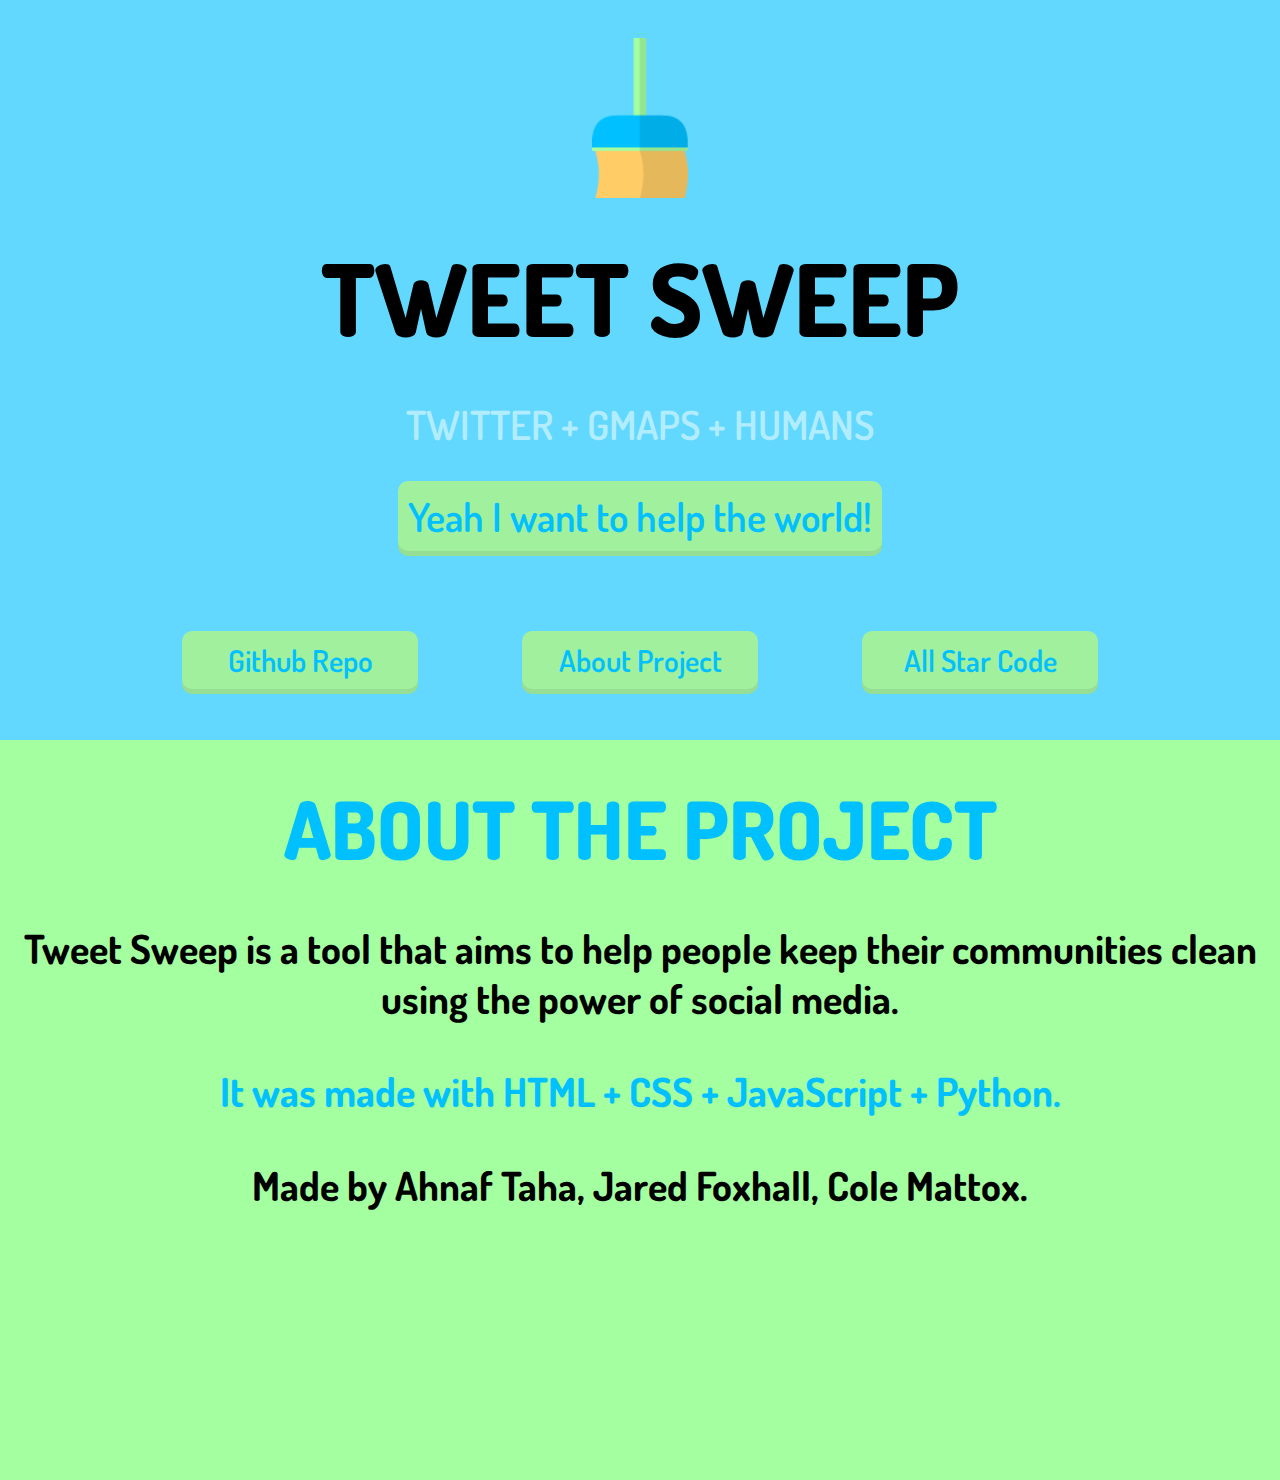
==== index.html @ db2f0f0a "Version A1.3" ====
<!DOCTYPE html>

<html>
    <head>
        <title>Tweet Sweep</title>

        <title>TweetSweep</title>

        <!--￼ -->
        <meta name="viewport" content="width=device-width, initial-scale=1, maximum-scale=1">
        <!-- CSS Links Go Here -->
        <link href="https://fonts.googleapis.com/css?family=Dosis:400,600,700,800" rel="stylesheet">
        <link href="css/hover-min.css" rel="stylesheet">
        <link href="css/launch.css" rel="stylesheet">
    </head>

    <body>
        <header>
            <img class="mylogo" src="media/tweetlogo.png"/>
            <h1 class="tweet-logo">TWEET SWEEP</h1>
            <h1 class="tweet-heading">TWITTER + GMAPS + HUMANS</h1>
            <button class="tweet-enter" id="mainhelp">Yeah I want to help the world!</button>

            <ul class="tweet-data">
                <li style="display:inline;padding:50px;"><button class="tweet-bio" onclick="window.location.href='https://github.com/SynchroDrive/SynchroDrive.github.io'">Github Repo</button></li>
                <li style="display:inline;padding:50px;"><button id="aboutproject" class="tweet-bio">About Project</button></li>
                <li style="display:inline;padding:50px;"><button class="tweet-bio" onclick="window.location.href='http://www.allstarcode.org'">All Star Code</button></li>
            </ul>
        </header>

        <div id="about">
            <h1 class="projdata">ABOUT THE PROJECT</h1>
            <p class="gov-data">Tweet Sweep is a tool that aims to help people keep their communities clean using the power of social media.</p>
            <p class="gov-data gov-tools">It was made with HTML + CSS + JavaScript + Python.</p>
            <p class="gov-data">Made by Ahnaf Taha, Jared Foxhall, Cole Mattox.</p>
        </div>

        <script src="https://code.jquery.com/jquery-3.1.0.min.js" integrity="sha256-cCueBR6CsyA4/9szpPfrX3s49M9vUU5BgtiJj06wt/s=" crossorigin="anonymous"></script>
        <script src="js/launch.js"></script>
    </body>
</html>
---- css/launch.css ----
* {
  margin: 0;
  padding: 0;
}

html {
    text-align: center;
    background-color: #63D8FF;
}
header {
    width: 100%;
    background-color: #63D8FF;
    height:740px;
}
.mylogo {
    margin-top: 3%;
    width: 7.5%;
}
.tweet-logo {
    font-size: 100px;
    text-align: center;
    margin-top: 2.5%;
    font-family: 'Dosis', sans-serif;
    font-weight: 800;
}
.tweet-heading {
    font-size: 40px;
    text-align: center;
    padding-top: 3%;
    font-family: 'Dosis', sans-serif;
    font-weight: 600;
    color: #B2EDFF;
}
.tweet-enter {
    outline: 0;
    font-size: 40px;
    text-align: center;
    margin-top: 2.5%;
    font-family: 'Dosis', sans-serif;
    font-weight: 600;
    color: #00C0FF;
    background-color: #A1F09E;
    border-width: 0px;
    border-radius: 10px;
    border: 0px;
    padding: 10px;
    box-shadow: 0px 5px #96DE93;
    -webkit-transition: color .25s linear, background-color .25s ease-in-out, border-color .25s ease-in-out;
	-moz-transition: color .25s linear, background-color .25s ease-in-out, border-color .25s ease-in-out;
	-o-transition: color .25s linear, background-color .25s ease-in-out, border-color .25s ease-in-out;
	transition: color .25s linear, background-color .25s ease-in-out, border-color .25s ease-in-out;
}
.tweet-enter:hover {
    color: #1CD100;
}
.tweet-enter:active {
    box-shadow: 0px 0px #96DE93;
    transform: translateY(5px);
}
.tweet-data {
    margin: 50px;
}
.tweet-bio {
    outline: 0;
    font-size: 30px;
    text-align: center;
    margin-top: 2.5%;
    font-family: 'Dosis', sans-serif;
    font-weight: 600;
    color: #00C0FF;
    background-color: #A1F09E;
    border-width: 0px;
    border-radius: 10px;
    border: 0px;
    padding: 10px;
    width: 20%;
    box-shadow: 0px 5px #96DE93;
    -webkit-transition: color .25s linear, background-color .25s ease-in-out, border-color .25s ease-in-out;
	-moz-transition: color .25s linear, background-color .25s ease-in-out, border-color .25s ease-in-out;
	-o-transition: color .25s linear, background-color .25s ease-in-out, border-color .25s ease-in-out;
	transition: color .25s linear, background-color .25s ease-in-out, border-color .25s ease-in-out;
}
.tweet-bio:hover {
    color: #1CD100;
}
.tweet-bio:active {
    box-shadow: 0px 0px #96DE93;
    transform: translateY(5px);
}
#about {
    width: 100%;
    height: 740px;
    background-color: #A3FF9F;
}
.projdata {
    font-size: 80px;
    text-align: center;
    padding-top: 3%;
    font-family: 'Dosis', sans-serif;
    font-weight: 800;
    color: #00C0FF;
}
.gov-data {
    font-size: 40px;
    text-align: center;
    padding-top: 3%;
    font-family: 'Dosis', sans-serif;
    font-weight: 700;
    margin: 5px;
}
.gov-tools {
    color: #00C0FF;
}
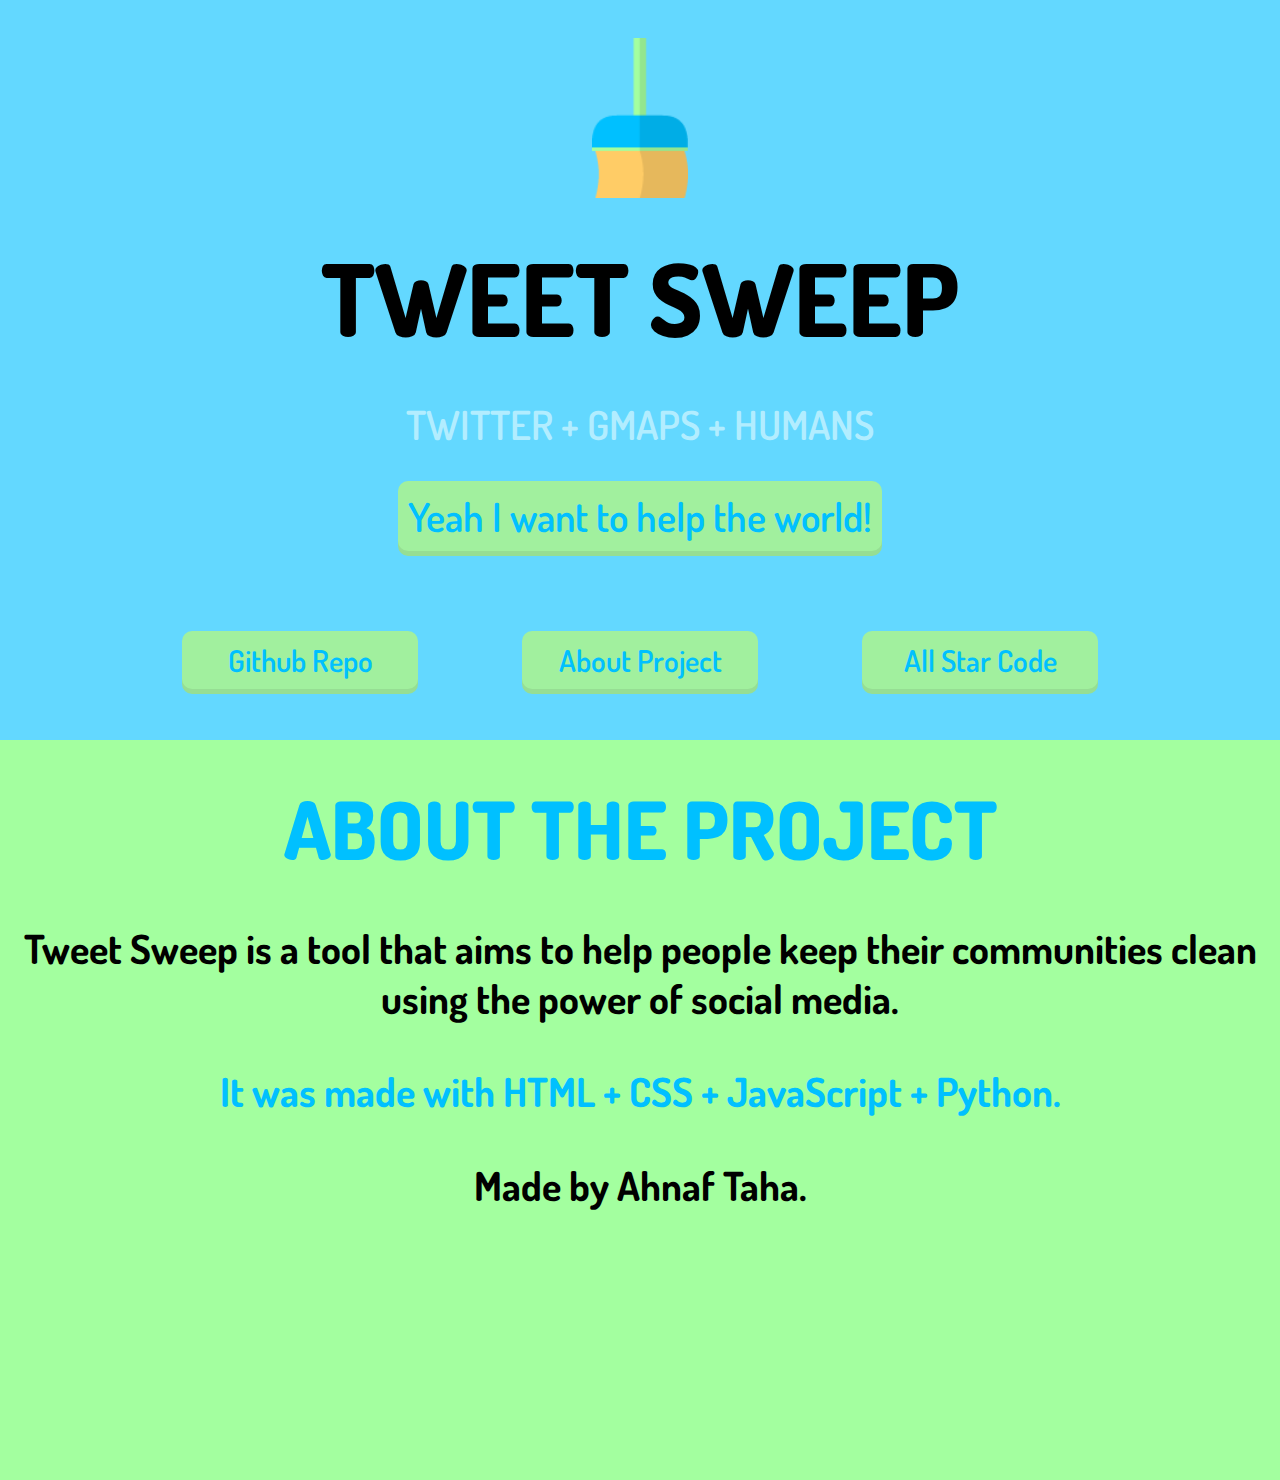
==== commit 8b96d95d: "fix ts parts" ====
--- a/index.html
+++ b/index.html
@@ -22,7 +22,7 @@
             <button class="tweet-enter" id="mainhelp">Yeah I want to help the world!</button>
 
             <ul class="tweet-data">
-                <li style="display:inline;padding:50px;"><button class="tweet-bio" onclick="window.location.href='https://github.com/SynchroDrive/SynchroDrive.github.io'">Github Repo</button></li>
+                <li style="display:inline;padding:50px;"><button class="tweet-bio" onclick="window.location.href='https://github.com/TweetSweep/TweetSweep.github.io'">Github Repo</button></li>
                 <li style="display:inline;padding:50px;"><button id="aboutproject" class="tweet-bio">About Project</button></li>
                 <li style="display:inline;padding:50px;"><button class="tweet-bio" onclick="window.location.href='http://www.allstarcode.org'">All Star Code</button></li>
             </ul>
@@ -32,7 +32,7 @@
             <h1 class="projdata">ABOUT THE PROJECT</h1>
             <p class="gov-data">Tweet Sweep is a tool that aims to help people keep their communities clean using the power of social media.</p>
             <p class="gov-data gov-tools">It was made with HTML + CSS + JavaScript + Python.</p>
-            <p class="gov-data">Made by Ahnaf Taha, Jared Foxhall, Cole Mattox.</p>
+            <p class="gov-data">Made by Ahnaf Taha.</p>
         </div>
 
         <script src="https://code.jquery.com/jquery-3.1.0.min.js" integrity="sha256-cCueBR6CsyA4/9szpPfrX3s49M9vUU5BgtiJj06wt/s=" crossorigin="anonymous"></script>
